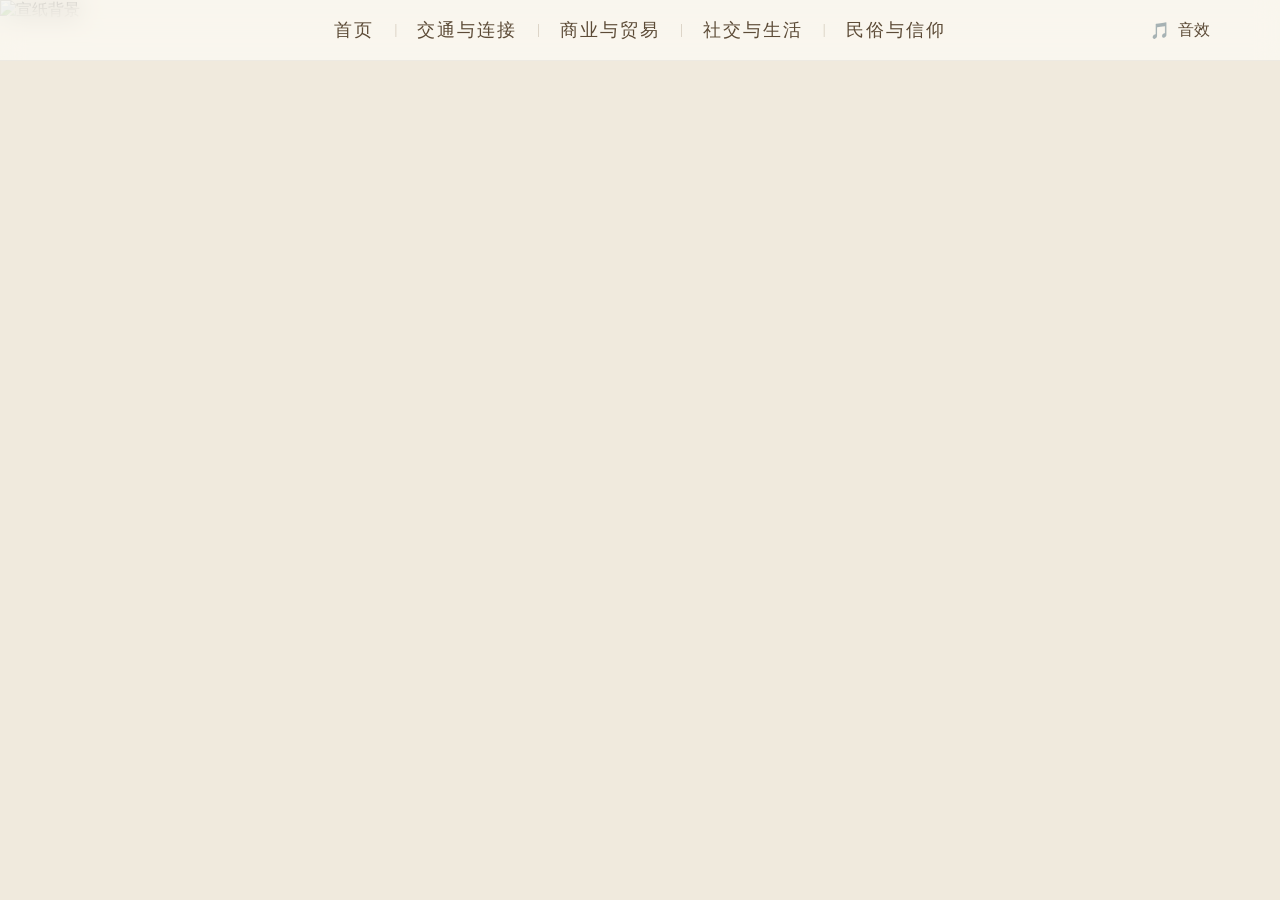
==== index.html @ facdf36c "Add files via upload" ====
<!DOCTYPE html>
<html>
<head>
    <meta charset="UTF-8">
    <title>津梁万象 - 正在进入...</title>
    <meta http-equiv="refresh" content="0; url=pages/home/index.html" />
</head>
<body>
</body>
</html>
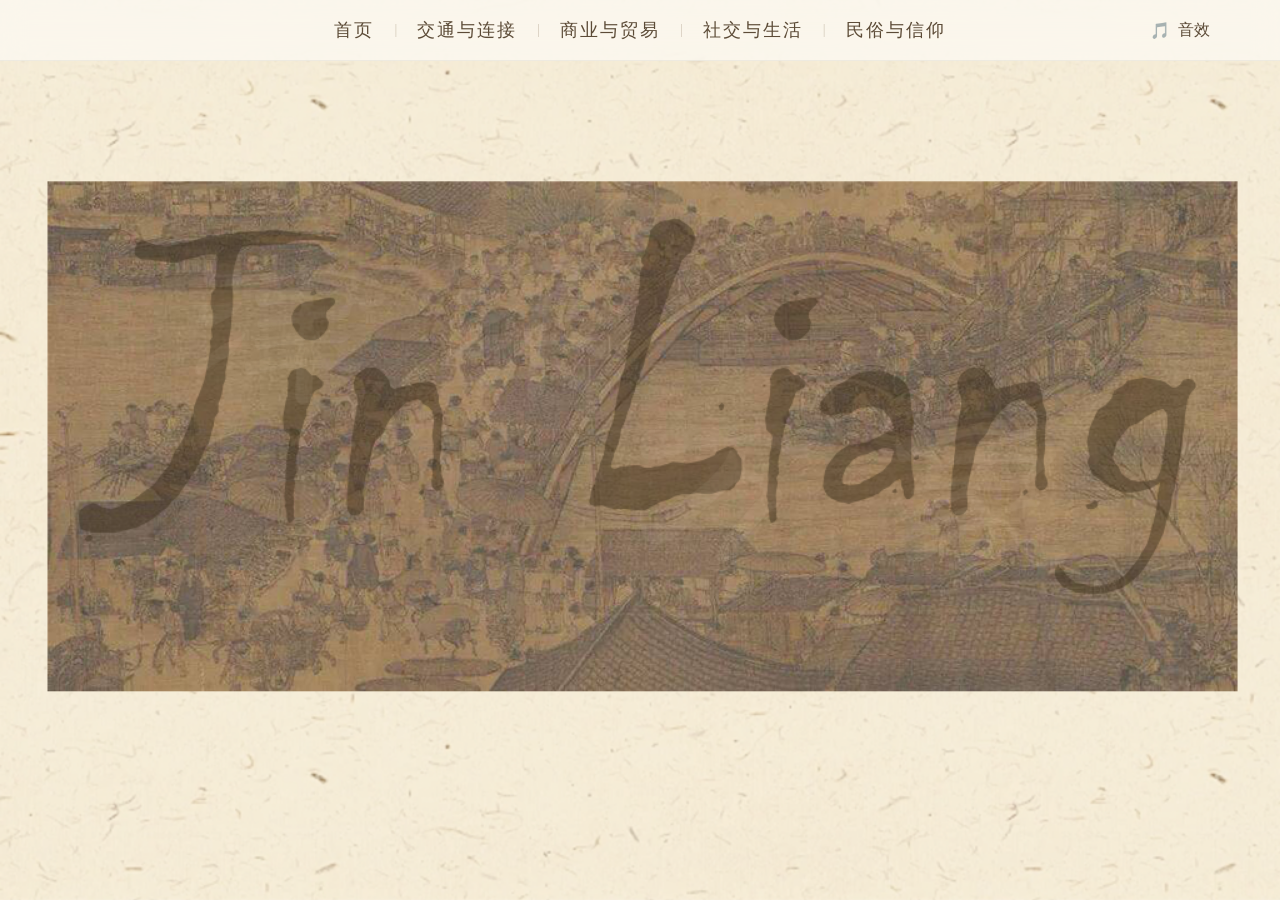
==== commit b4b60c2f: "Add files via upload" ====
--- a/index.html
+++ b/index.html
@@ -3,6 +3,7 @@
 <head>
     <meta charset="UTF-8">
     <title>津梁万象 - 正在进入...</title>
+    
     <meta http-equiv="refresh" content="0; url=pages/home/index.html" />
 </head>
 <body>
